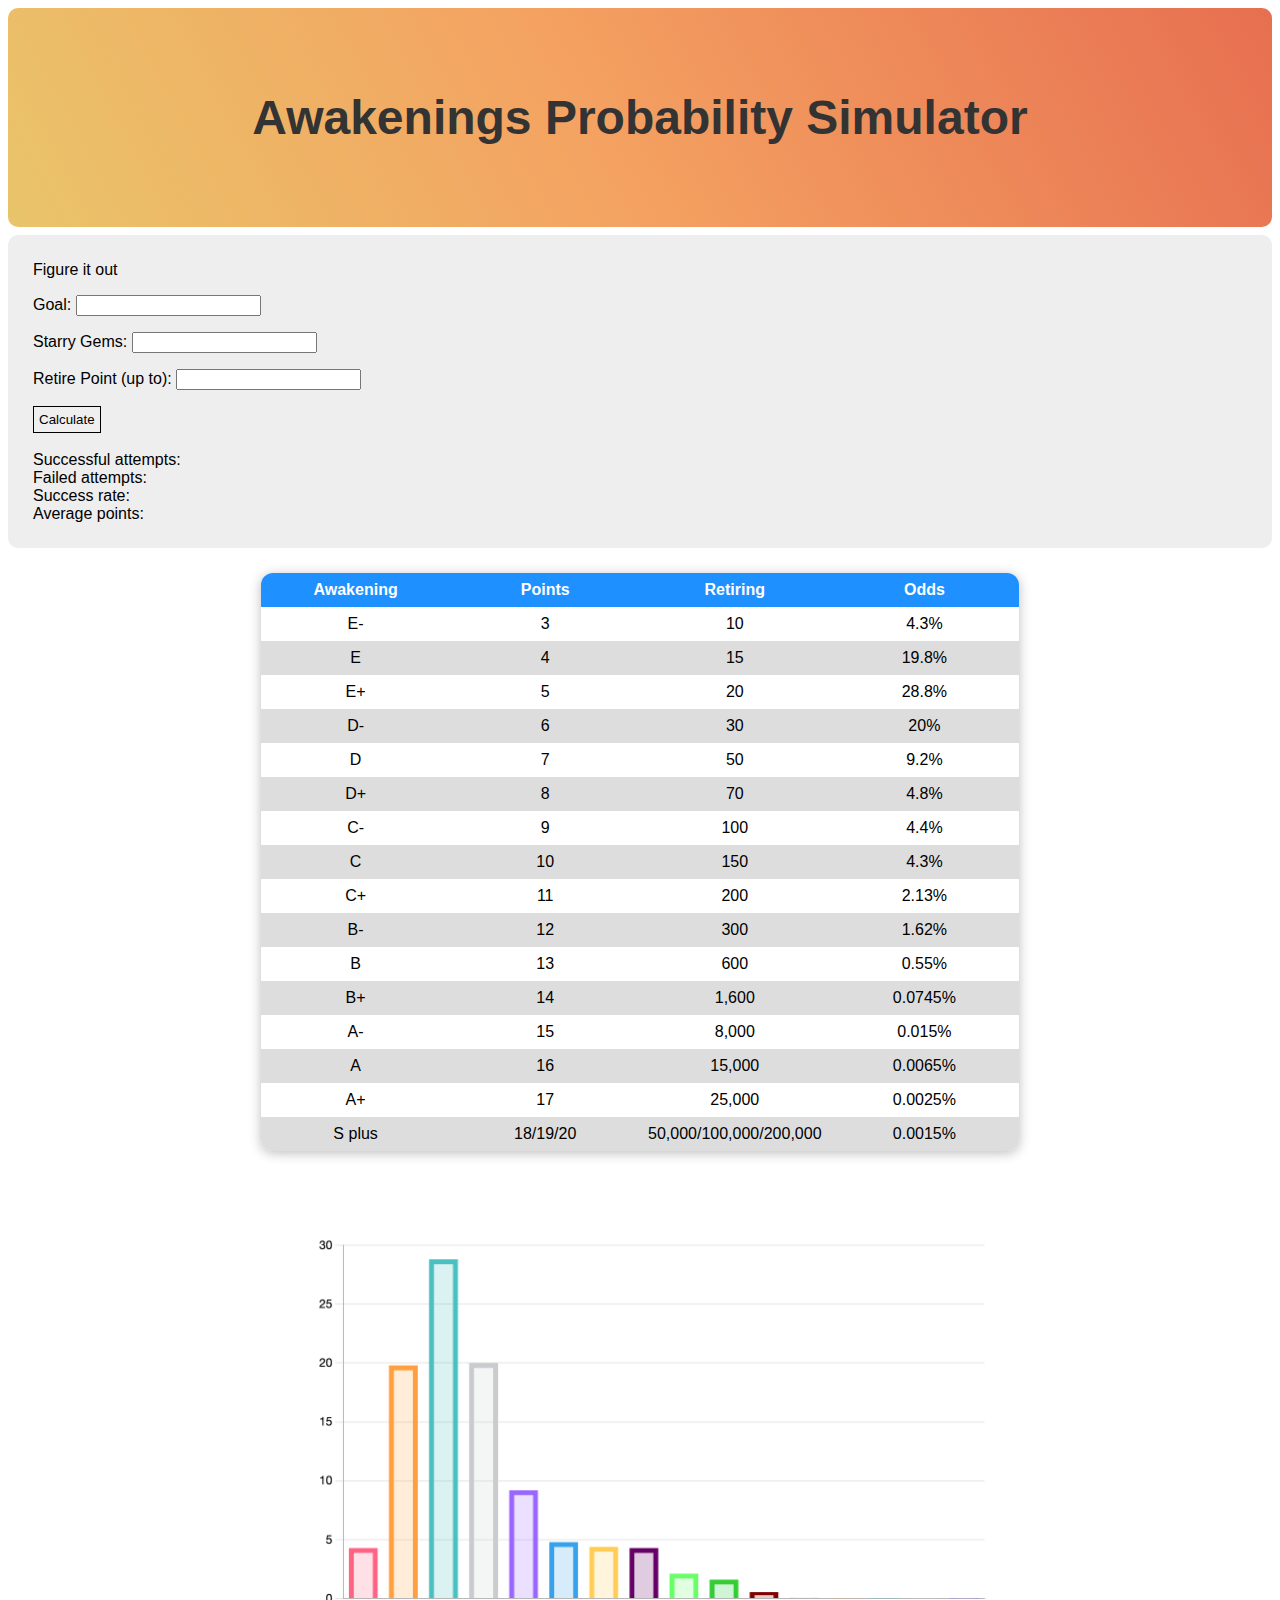
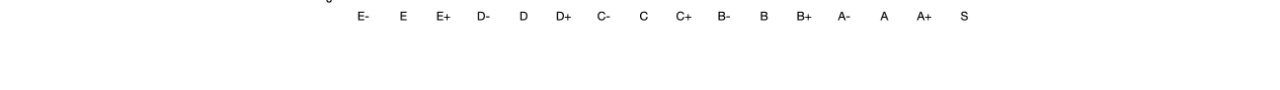
==== Awakenings/Awakenings.html @ 098da839 "Update Awakenings.html" ====
<!DOCTYPE html>
<html>
<head>
	<meta charset="utf-8">
	<meta name="viewport" content="width=device-width, initial-scale=1">
	<link rel="stylesheet" href="mystyle.css">
	<script src="https://ajax.googleapis.com/ajax/libs/jquery/3.6.4/jquery.min.js"></script>
	<script src="myscript.js"></script>
	<link rel="icon" href="Starrygem.png">
</head>

<body>
	<div class="container">
		<div class="header">
			<h1>Awakenings Probability Simulator</h1>
		</div>

		<div class="content">
			<p>Figure it out</p> <!-- Change this, add a description ask chatgpt-->

			<p>Goal: <input type="text" id="textEntered1"></p>
			<p>Starry Gems: <input type="text" id="textEntered2"></p>
			<p>Retire Point (up to): <input type="text" id="textEntered3"></p>

			<input type="button" class="btn btn-primary" id="btn_1" value="Calculate"><br><br>

			<div id="textDisplayed1">
				Successful attempts:<br>
				Failed attempts:<br>
				Success rate:<br>
				Average points:<br>
			</div>
		</div>
		<table>
			<tr>
				<th>Awakening</th>
				<th>Points</th>
				<th>Retiring</th>
				<th>Odds</th>
			</tr>
			<tr>
				<td>E-</td>
				<td>3</td>
				<td>10</td>
				<td>4.3%</td>
			</tr>
			<tr>
				<td>E</td>
				<td>4</td>
				<td>15</tD>
				<td>19.8%</td>
			</tr>
			<tr>
				<td>E+</td>
				<td>5</td>
				<td>20</td>
				<td>28.8%</td>
			</tr>
			<tr>
				<td>D-</td>
				<td>6</td>
				<td>30</td>
				<td>20%</td>
			</tr>
			<tr>
				<td>D</td>
				<td>7</td>
				<td>50</td>
				<td>9.2%</td>
			</tr>
			<tr>
				<td>D+</td>
				<td>8</td>
				<td>70</td>
				<td>4.8%</td>
			</tr>
			<tr>
				<td>C-</td>
				<td>9</td>
				<td>100</td>
				<td>4.4%</td>
			</tr>
			<tr>
				<td>C</td>
				<td>10</td>
				<td>150</td>
				<td>4.3%</td>
			</tr>
			<tr>
				<td>C+</td>
				<td>11</td>
				<td>200</td>
				<td>2.13%</td>
			</tr>
			<tr>
				<td>B-</td>
				<td>12</td>
				<td>300</td>
				<td>1.62%</td>
			</tr>
			<tr>
				<td>B</td>
				<td>13</td>
				<td>600</td>
				<td>0.55%</td>
			</tr>
			<tr>
				<td>B+</td>
				<td>14</td>
				<td>1,600</td>
				<td>0.0745%</td>
			</tr>
			<tr>
				<td>A-</td>
				<td>15</td>
				<td>8,000</td>
				<td>0.015%</td>
			</tr>
			<tr>
				<td>A</td>
				<td>16</td>
				<td>15,000</td>
				<td>0.0065%</td>
			</tr>
			<tr>
				<td>A+</td>
				<td>17</td>
				<td>25,000</td>
				<td>0.0025%</td>
			</tr>
			<tr>
				<td>S plus</td>
				<td>18/19/20</td>
				<td>50,000/100,000/200,000</td>
				<td>0.0015%</td>
			</tr>
		</table>
		<img src="Odds.png" class="odds-graph">
	</div>

<!--input-->
<!--4.3, 19.8, 28.8, 20, 9.2, 4.8, 4.4, 4.3, 2.13, 1.62, 0.55, 0.0745, 0.015, 0.0065, 0.0065, 0.0025, 0.0015
E-,E,E+,D-,D,D+,C-,C,C+,B-,B,B+,A-,A,A+,S-->
<!--Starry gems trick, buy using money and buy copies in auction house-->
<!--choose a color palette-->
<!--
	add google analytics https://www.youtube.com/watch?v=_rzF7VwLf_8&ab_channel=TheSchoolofDigitalMarketing
	https://gamepress.gg/dragalialost/summon-simulator
-->
<!--Average number of awakenings-->
<!--Add Current points?-->
<!--Average A tiers, S tiers, B tiers-->
</body>
</html>
---- Awakenings/mystyle.css ----
body {
    font-family: Arial, Helvetica, sans-serif;
    margin: 8px;
}
.container {
    padding: 0;
}
.header {
    background-color: #e9c46a;
    background: linear-gradient(62deg, #e9c46a 0%, #f4a261 46%, #e76f51 100%);
    border-radius: 10px;
    overflow: hidden;
}
.header h1 {
    font-size: 48px;
    text-align: center;
    color: #333;
    padding: 50px;
}
.content {
    background-color: #eee;
    border-radius: 10px;
    padding: 25px;
    padding-top: 10px;
    margin-top: 8px;
    margin-bottom: 25px;
}
.btn.btn-primary {
    border: 1px solid black;
    padding: 5px;
    display: inline-block;
}
table {
    width: 60%;
    margin: auto;
    border-collapse: collapse;
    border-spacing: 0;
    border-radius: 12px;
    overflow: hidden;
    box-shadow: 0 2px 12px rgba(32,32,32,.3);
    margin-bottom: 25px;
    table-layout: fixed;
}
th {
    background-color: #1E90FF;
    color: white;
}
tr:nth-child(odd) {
    background-color: #DDDDDD;
}
table tr td img {
    display:inline-block;
    width: 60px;
    height:60px;
    object-fit: cover;

}
td {
    text-align: center;
}
th, td {
    padding: 8px;
}
.odds-graph{
    display: block;
    margin: auto;
    width:60%;
    height:auto;
}
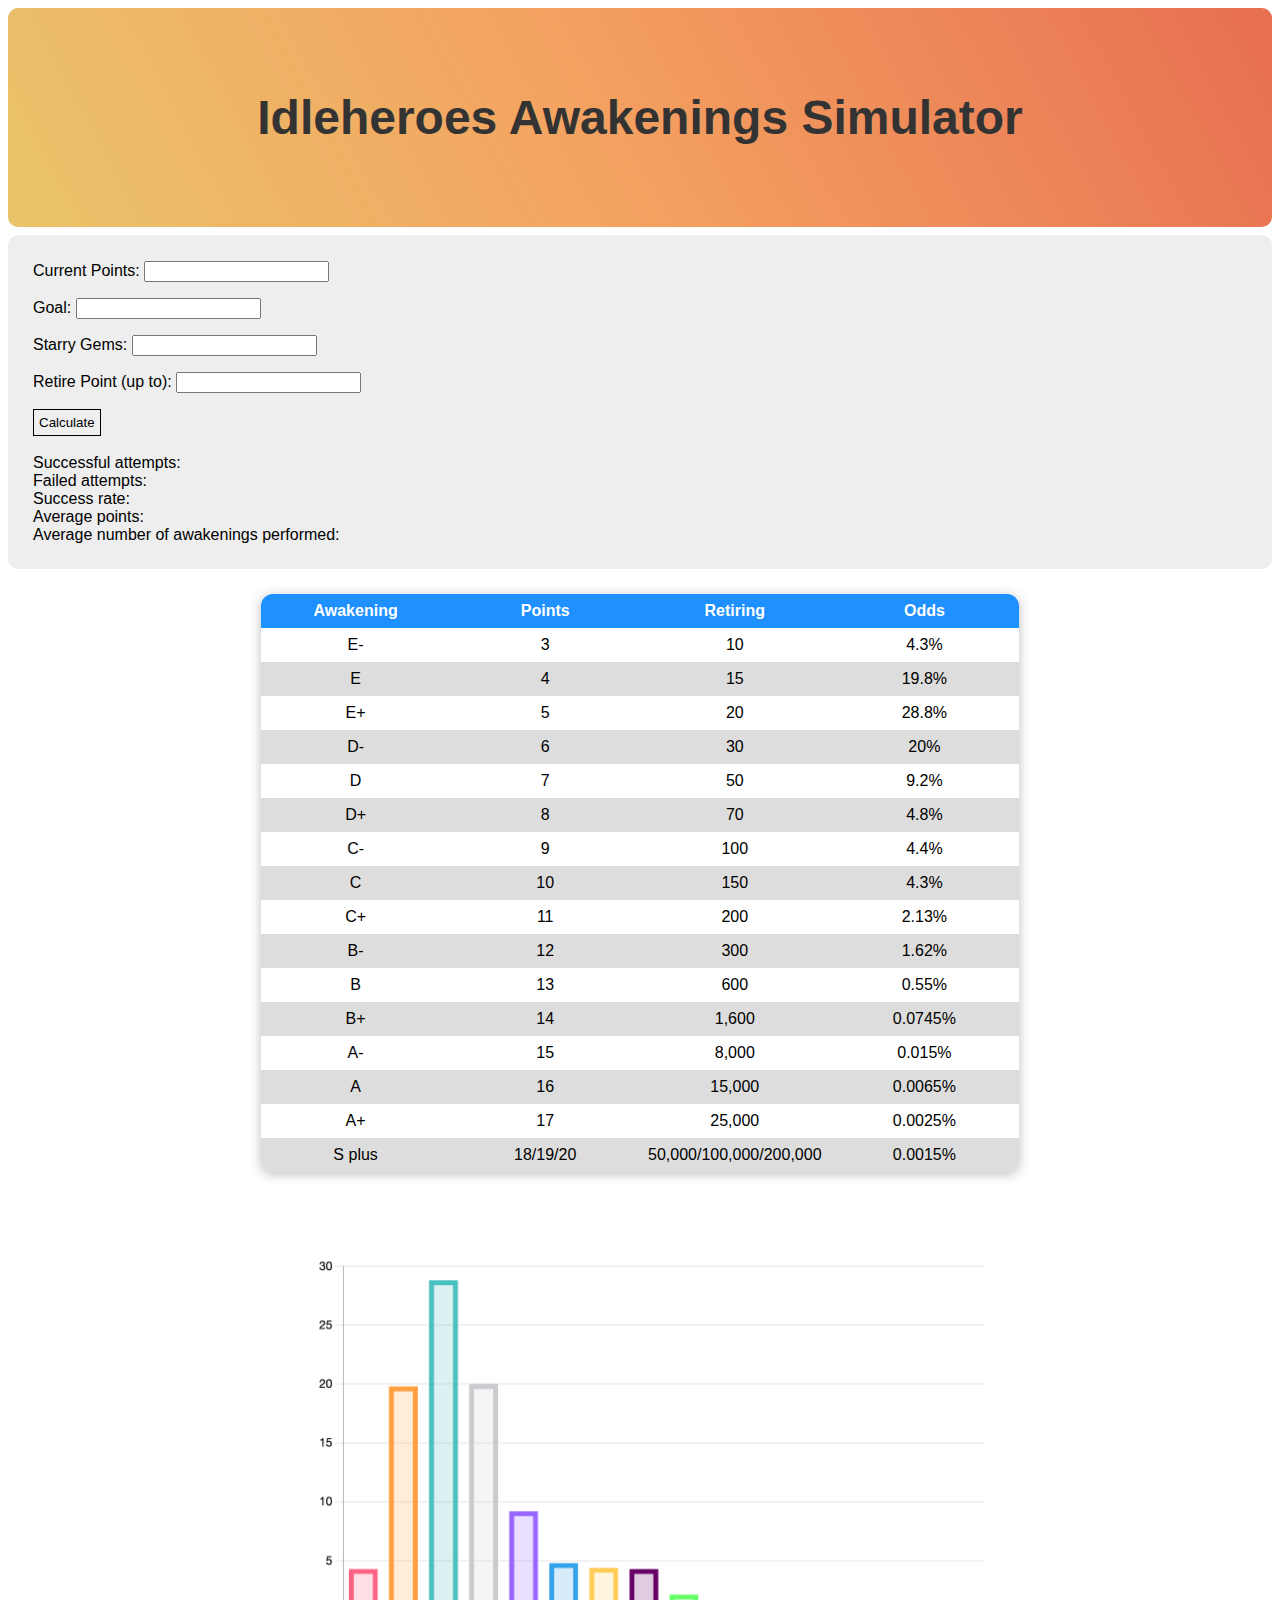
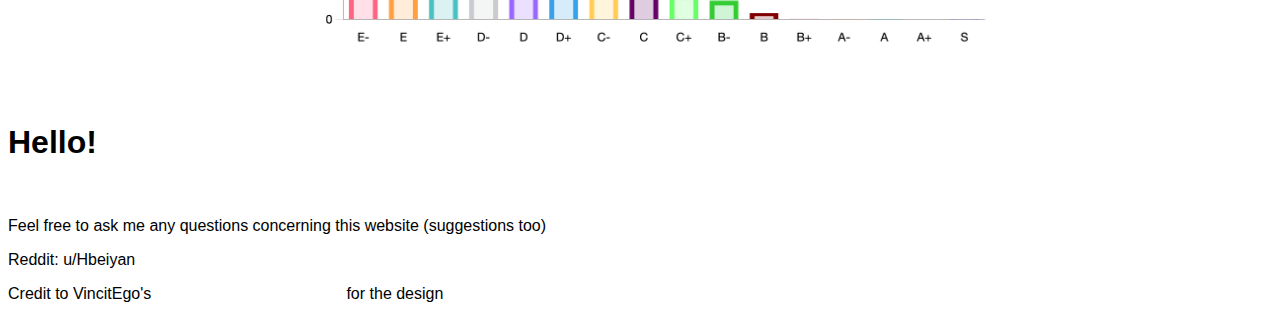
==== commit 4abaaeee: "Add files via upload" ====
--- a/Awakenings/Awakenings.html
+++ b/Awakenings/Awakenings.html
@@ -7,17 +7,26 @@
 	<script src="https://ajax.googleapis.com/ajax/libs/jquery/3.6.4/jquery.min.js"></script>
 	<script src="myscript.js"></script>
 	<link rel="icon" href="Starrygem.png">
+	<title>Idleheroes Awakenings Simulator</title>
+	<!-- Google tag (gtag.js) -->
+<script async src="https://www.googletagmanager.com/gtag/js?id=G-X536ED2Y1L"></script>
+<script>
+  window.dataLayer = window.dataLayer || [];
+  function gtag(){dataLayer.push(arguments);}
+  gtag('js', new Date());
+
+  gtag('config', 'G-X536ED2Y1L');
+</script>
 </head>
-
 <body>
 	<div class="container">
 		<div class="header">
-			<h1>Awakenings Probability Simulator</h1>
+			<h1>Idleheroes Awakenings Simulator</h1>
 		</div>
 
 		<div class="content">
-			<p>Figure it out</p> <!-- Change this, add a description ask chatgpt-->
 
+			<p>Current Points: <input type="text" id="textEntered4"></p>
 			<p>Goal: <input type="text" id="textEntered1"></p>
 			<p>Starry Gems: <input type="text" id="textEntered2"></p>
 			<p>Retire Point (up to): <input type="text" id="textEntered3"></p>
@@ -29,6 +38,9 @@
 				Failed attempts:<br>
 				Success rate:<br>
 				Average points:<br>
+				Average number of awakenings performed:<br>
+				<!--Average B copies:<br>
+				Average A- and above copies:<br> -->
 			</div>
 		</div>
 		<table>
@@ -137,18 +149,20 @@
 		</table>
 		<img src="Odds.png" class="odds-graph">
 	</div>
+	<div class="footer">
+		<h1>Hello!</h1>
+		<p><a href="https://firethekid.github.io/" style="color:white;">Home</a></p>
+		<p>Feel free to ask me any questions concerning this website (suggestions too)</p>
+		<p>Reddit: u/Hbeiyan</p>
+		<p>Credit to VincitEgo's <a href="https://vincitego.github.io/imp/imp.html" style="color: white;">Imp's Adventure Simulator</a> for the design</p>
+	</div>
 
 <!--input-->
 <!--4.3, 19.8, 28.8, 20, 9.2, 4.8, 4.4, 4.3, 2.13, 1.62, 0.55, 0.0745, 0.015, 0.0065, 0.0065, 0.0025, 0.0015
 E-,E,E+,D-,D,D+,C-,C,C+,B-,B,B+,A-,A,A+,S-->
 <!--Starry gems trick, buy using money and buy copies in auction house-->
-<!--choose a color palette-->
 <!--
 	add google analytics https://www.youtube.com/watch?v=_rzF7VwLf_8&ab_channel=TheSchoolofDigitalMarketing
-	https://gamepress.gg/dragalialost/summon-simulator
 -->
-<!--Average number of awakenings-->
-<!--Add Current points?-->
-<!--Average A tiers, S tiers, B tiers-->
 </body>
 </html>
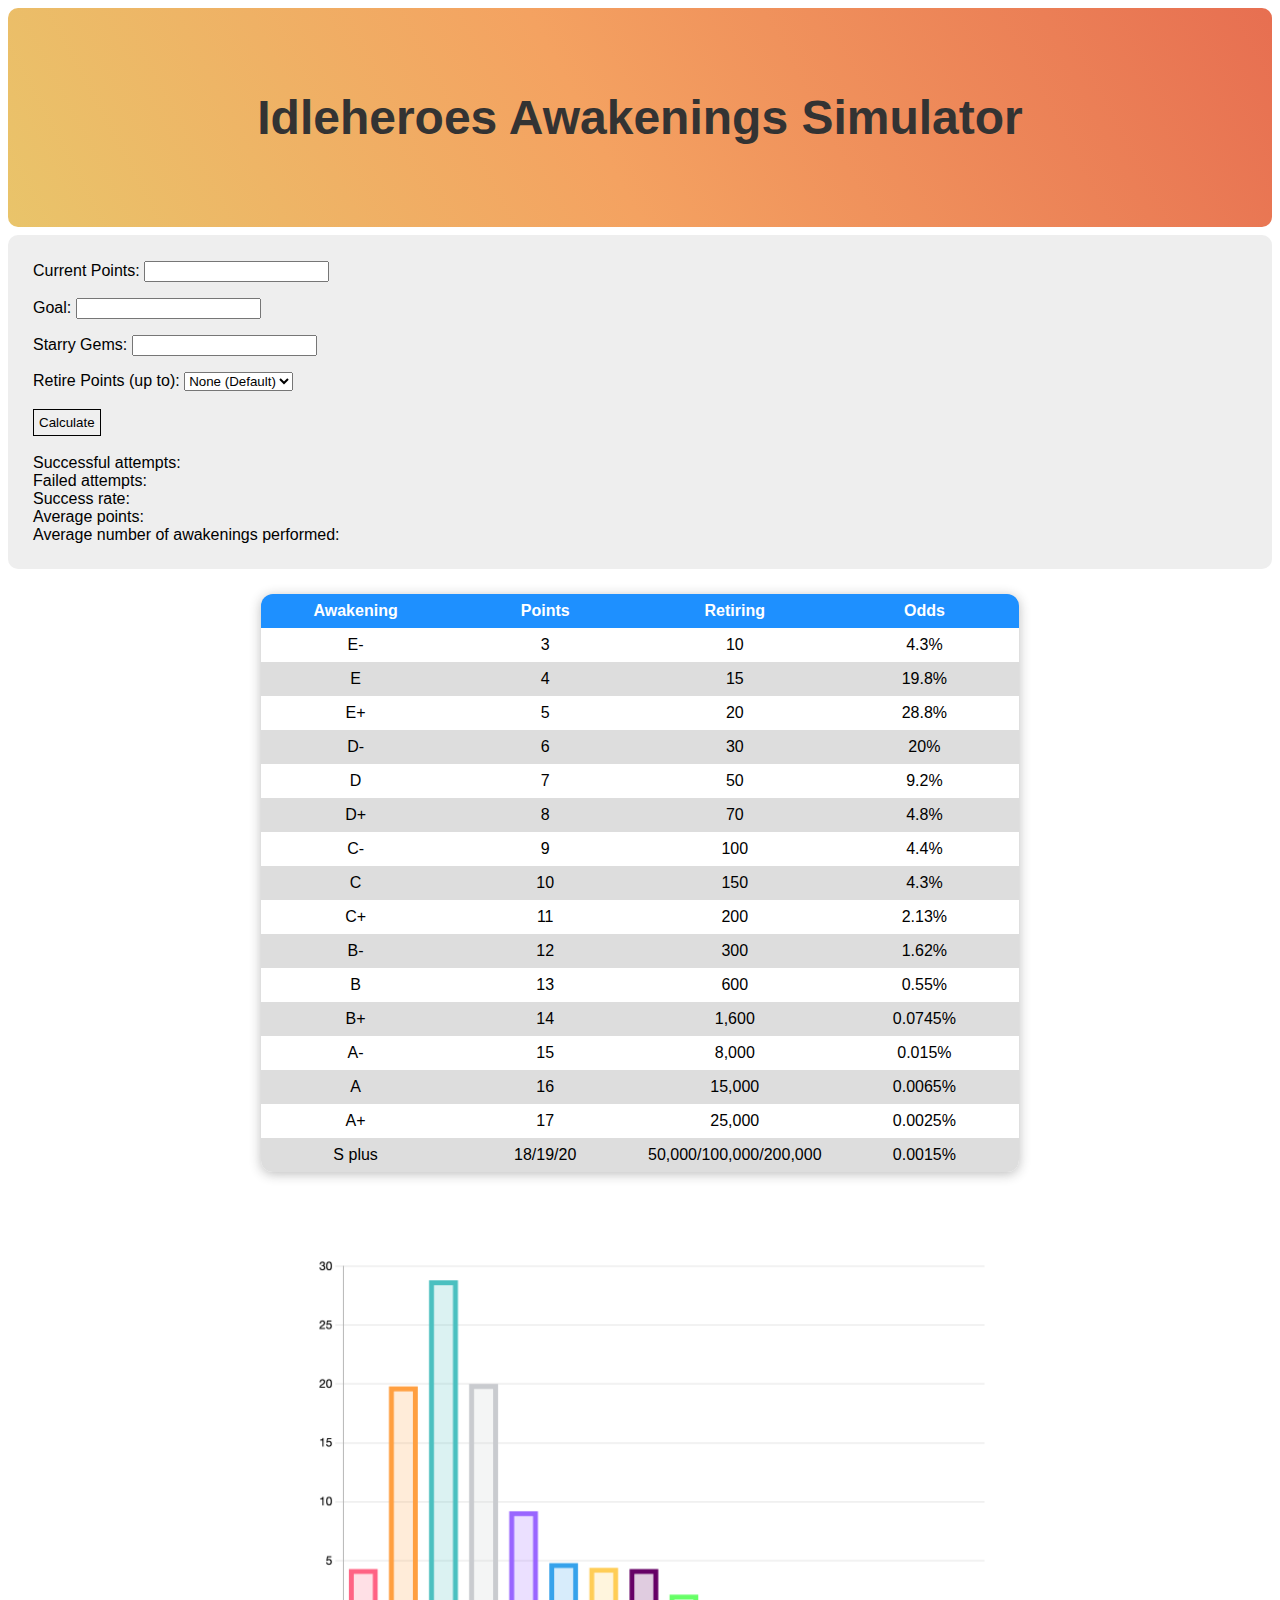
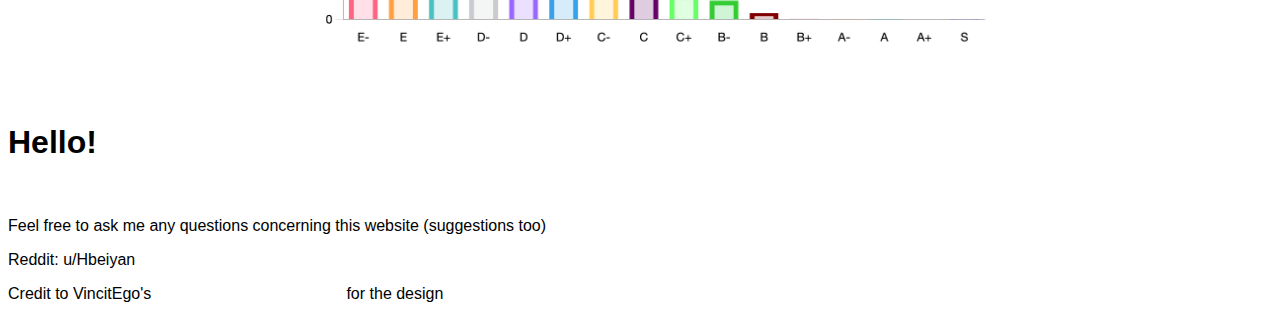
==== commit d5bfcf36: "Add files via upload" ====
--- a/Awakenings/Awakenings.html
+++ b/Awakenings/Awakenings.html
@@ -29,8 +29,27 @@
 			<p>Current Points: <input type="text" id="textEntered4"></p>
 			<p>Goal: <input type="text" id="textEntered1"></p>
 			<p>Starry Gems: <input type="text" id="textEntered2"></p>
-			<p>Retire Point (up to): <input type="text" id="textEntered3"></p>
-
+			<label for="textEntered3">Retire Points (up to): </label>
+			<select name="textEntered3" id="list">
+				<option value="0">None (Default)</option>
+				<option value="3">E-</option>
+				<option value="4">E</option>
+				<option value="5">E+</option>
+				<option value="6">D-</option>
+				<option value="7">D</option>
+				<option value="8">D+</option>
+				<option value="9">C-</option>
+				<option value="10">C</option>
+				<option value="11">C+</option>
+				<option value="12">B-</option>
+				<option value="13">B</option>
+				<option value="14">B+</option>
+				<option value="15">A-</option>
+				<option value="16">A</option>
+				<option value="17">A+</option>
+				<option value="19">S+</option>
+			</select>
+			<br><br>
 			<input type="button" class="btn btn-primary" id="btn_1" value="Calculate"><br><br>
 
 			<div id="textDisplayed1">
